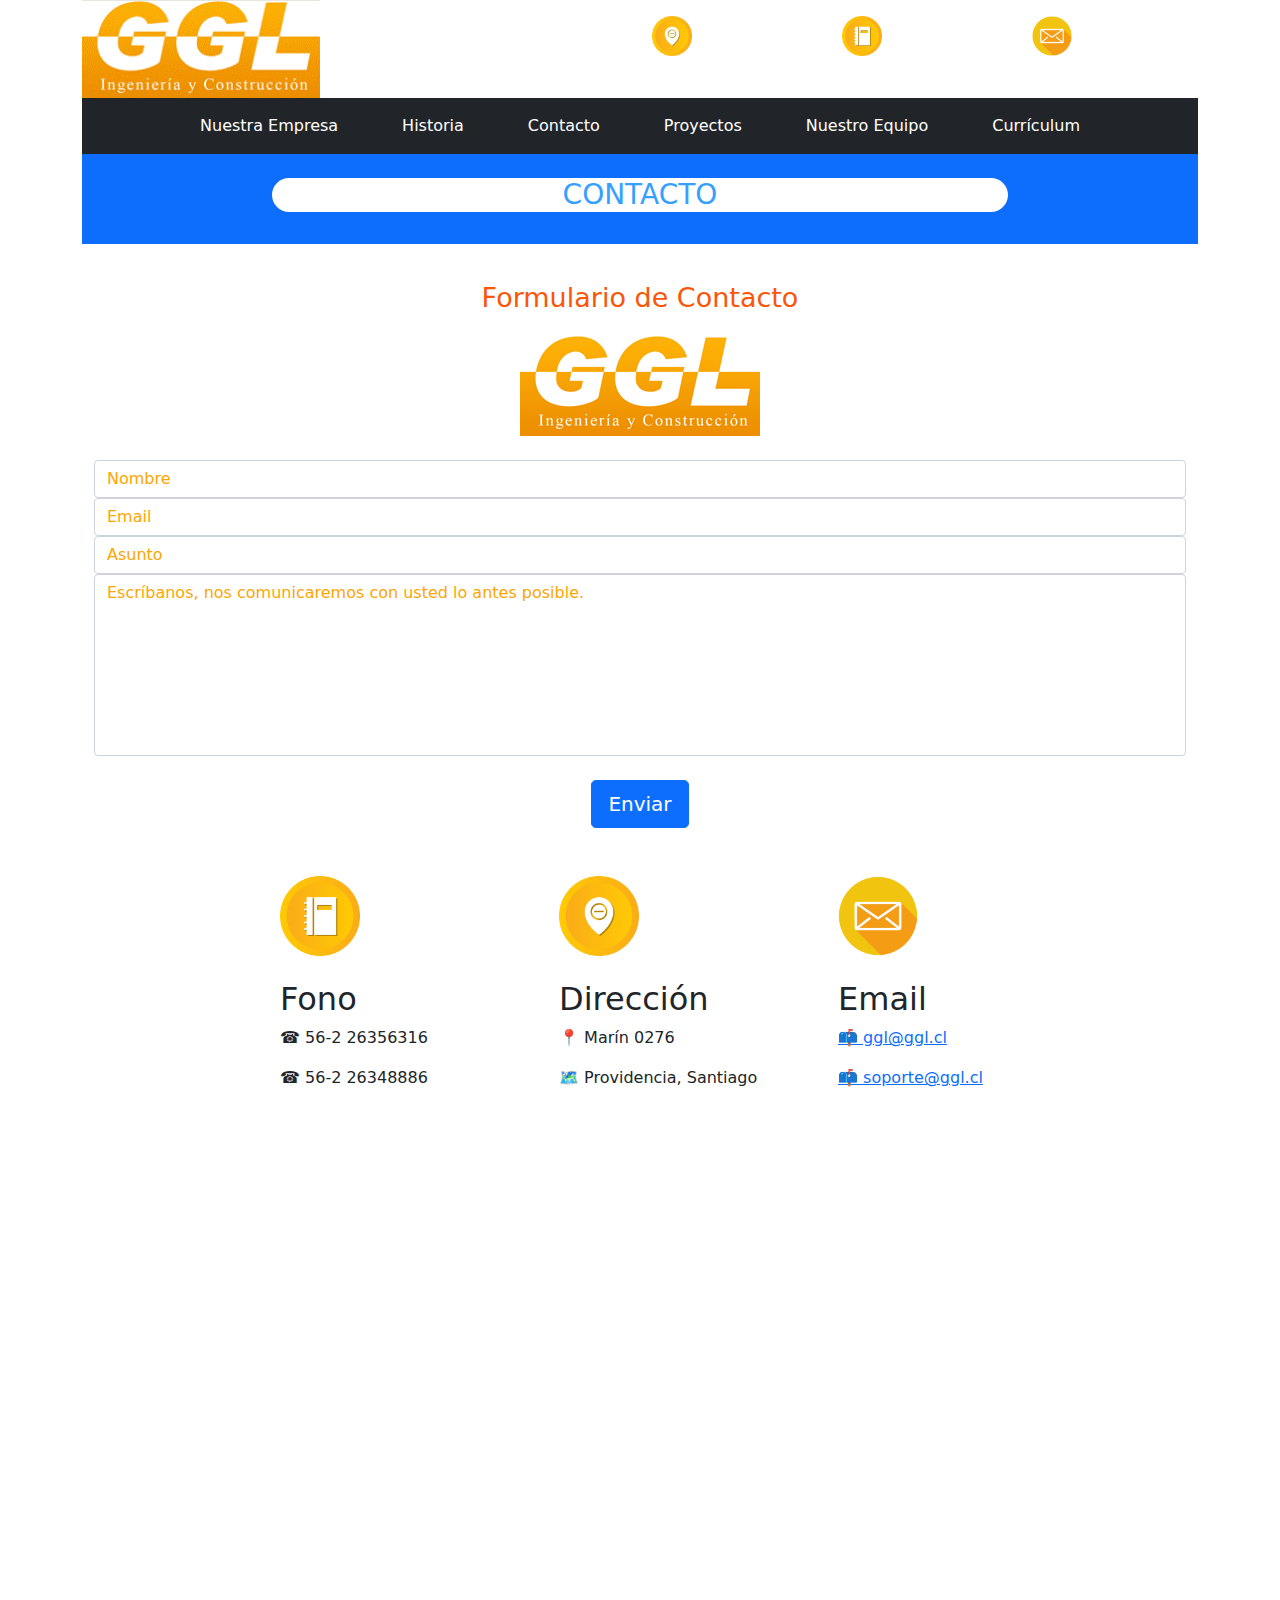
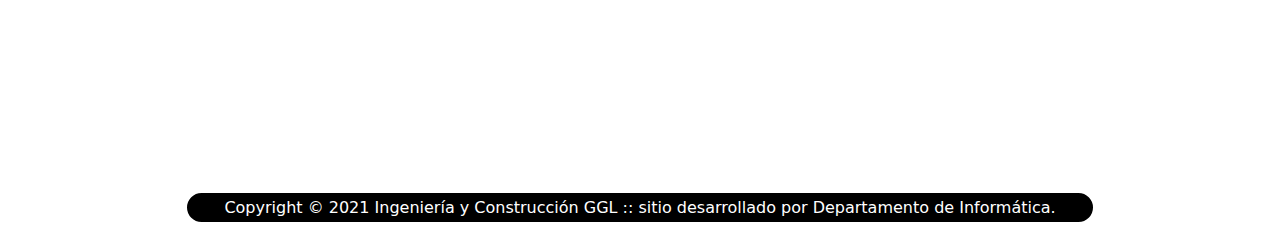
==== Contacto.html @ b9da2ab4 "envío de formulario exitoso a dominio ggl, se agrega página de agradecimiento" ====
<!DOCTYPE html>
<html lang="en">
<head>
    <meta charset="UTF-8">
    <meta name="viewport" content="width=device-width, initial-scale=1.0">
    <title>Contacto</title>
    <link rel="shortcut icon" type="image/x-icon" href="images/favicon.ico">
    <link rel="stylesheet" href="css/bootstrap.min.css">
    <link rel="stylesheet" href="css/styleContacto.css">
    <link rel="preconnect" href="https://fonts.gstatic.com">
    <link href="https://fonts.googleapis.com/css2?family=Exo:wght@300&display=swap" rel="stylesheet">
    
</head>
<body>

    <div class="container-md">
        <div class="row">
            
                <div class="col-md-6">
                    <a href="index.html"><img src="images/ggl.gif" alt="logo" height="98"></a>
                </div>
    
                <div class="col-3 col-sm-3 col-md-2">
                    <figure class="figure my-3">
                        <a href="https://goo.gl/maps/pduAFZhbrgpneGsy5"><img src="images/address.png" alt="search" height="40"></a>
                    </figure>
                </div>
                
    
                <div class="col-3 col-sm-3 col-md-2">
                    <figure class="figure my-3">
                        <a href="#phone0"><img src="images/phone.png" alt="phone" height="40"></a>
                    </figure>
                </div>
        
                <div class="col-3 col-sm-3 col-md-2">
                    <figure class="figure my-3">
                    <a href="mailto:ggl@ggl.cl"><img src="images/mail.png" alt="mail" height="40"></a>
                    </figure>
                </div>
        
        </div>
    </div>


    <div class="container-md">
        <nav class="navbar navbar-expand-md navbar-dark bg-dark">
            <button class="navbar-toggler" type="button" data-bs-toggle="collapse" data-bs-target="#navbarTogglerDemo03" aria-controls="navbarTogglerDemo03" aria-expanded="false" aria-label="Toggle navigation">
                <span class="navbar-toggler-icon"></span>
            </button>
            <div class="collapse navbar-collapse" id="navbarTogglerDemo03">
    
                <ul class="navbar-nav mx-auto">
    
                    <li class="nav-item mx-2 mx-sm-2 mx-md-2 mx-lg-4 mx-xl-4">
                        <a class="nav-link active" href="NuestraEmpresa.html">Nuestra Empresa</a>
                    </li>
    
                    <li class="nav-item mx-2 mx-sm-2 mx-md-2 mx-lg-4 mx-xl-4">
                        <a class="nav-link active" href="Historia.html">Historia</a>
                    </li>
    
                    <li class="nav-item mx-2 mx-sm-2 mx-md-2 mx-lg-4 mx-xl-4">
                        <a class="nav-link active" href="Contacto.html">Contacto</a>
                    </li>
    
                    <li class="nav-item mx-2 mx-sm-2 mx-md-2 mx-lg-4 mx-xl-4">
                        <a class="nav-link active" href="Proyectos.html">Proyectos</a>
                    </li>
    
                    <li class="nav-item mx-2 mx-sm-2 mx-md-2 mx-lg-4 mx-xl-4">
                        <a class="nav-link active" href="NuestroEquipo.html">Nuestro Equipo</a>
                    </li>
    
                    <li class="nav-item mx-2 mx-sm-2 mx-md-2 mx-lg-4 mx-xl-4">
                        <a class="nav-link active" href="Curriculum.html">Currículum</a>
                    </li>
    
                </ul>
    
            </div>
        </nav>
    </div>

    <div class="container-md">
        <div class="class-bg bg-primary">
    
            <div class="row">
                <div class="col-2 col-md-2"></div>
    
                <div class="col-8 col-md-8">
                    <br><h3>CONTACTO</h3><br>
                </div>
    
                <div class="col-2 col-md-2"></div>
                <br>
            </div>
    </div>

<br>


<!-- Expresiones regulares
- Nombre: ^[A-Za-zÑñÁáÉéÍíÓóÚúÜü\s]+$
- Correo: ^[a-z0-9]+(\.[_a-z0-9]+)*@[a-z0-9-]+(\.[a-z0-9-]+)*(\.[a-z]{2,15})$
- Comentarios: ^.{1,255}$ -->

<div class="container-md">
    <div class="row">
        <div class="col-md-12">
            <div class="well well-sm">
                <form class="form-horizontal" name="formulario" action = "https://formsubmit.co/jaguilar@ggl.cl" method = "POST">
                    
                    <fieldset>
                        <legend class="text-center header">Formulario de Contacto</legend>
                        <div class="img-align"><img src="images/logoClaro.jpg" alt="logo"></div><br>

                        <div class="form-group">
                            <div class="col-md-12">
                                <input name="name" type="text" placeholder="Nombre" title="el nombre solo acepta letras y espacios" pattern="^[A-Za-zÑñÁáÉéÍíÓóÚúÜü\s]+$" required class="form-control">
                            </div>
                        </div>

                        <div class="form-group">
                            <div class="col-md-12">
                                <input name="email" type="email" placeholder="Email" title="Formato de correo incorrecto" pattern="^[a-z0-9]+(\.[_a-z0-9]+)*@[a-z0-9-]+(\.[a-z0-9-]+)*(\.[a-z]{2,15})$" required class="form-control">
                            </div>
                        </div>

                        <div class="form-group">
                            <div class="col-md-12">
                                <input name="asunto" type="text" placeholder="Asunto" title="El Asunto es requerido" required class="form-control">
                            </div>
                        </div>

                        <div class="form-group">
                            <div class="col-md-12">
                                <textarea class="form-control" name="message" title="tu comentario no debe exceder los 255 caracteres" data-pattern="^.{1,255}$" required placeholder="Escríbanos, nos comunicaremos con usted lo antes posible." rows="7" required=""></textarea>

                            </div>
                        </div>
                        <br>
                        <div class="form-group">
                            <div class="col-md-12 text-center">
                                <button type="submit"" class="btn btn-primary btn-lg">Enviar</button>
                                <input type = "hidden" name = "_next" value = "http://127.0.0.1:5500/gracias.html">                                
                            </div>
                        </div>
                        

                    </fieldset>
                </form>
                

            </div>
        </div>
    </div>
</div>
<br><br>



<div class="container-md">
    <div class="row">

        <div class="col-md-2">
            
        </div>

        <div class="col-md-3" id="phone0">
            <img src="images/phone.png" alt="phoneContacto" height="80"><br>
            <br><h2>Fono</h2>
            <p>☎ 56-2 26356316</p>
            <p>☎ 56-2 26348886</p>
        </div>

        <div class="col-md-3">
            <img src="images/address.png" alt="addressContacto" height="80"><br>
            <br><h2>Dirección</h2>
            <p>📍 Marín 0276</p>
            <p>🗺️ Providencia, Santiago</p>
        </div>

        <div class="col-md-3">
            <img src="images/mail.png" alt="mailContacto" height="80"><br>
            <br><h2>Email</h2>
            <a href="mailto:ggl@ggl.cl"><p>📫 ggl@ggl.cl</p></a>
            <a href="mailto:soporte@ggl.cl"><p>📫 soporte@ggl.cl</p></a>
        </div>

    </div>
</div>

<br>

<div class="container-md">
    <div id="map-container-google-3" class="z-depth-1-half map-container-3">
        <iframe src="https://www.google.com/maps/embed?pb=!1m14!1m8!1m3!1d13316.78107694485!2d-70.6282379!3d-33.4442188!3m2!1i1024!2i768!4f13.1!3m3!1m2!1s0x0%3A0xf5a35c61541d020e!2sINGENIER%C3%8DA%20Y%20CONSTRUCCI%C3%93N%20GGL%20LIMITADA.!5e0!3m2!1ses-419!2scl!4v1607473046925!5m2!1ses-419!2scl" width="600" height="450" frameborder="0" style="border:0;" allowfullscreen="" aria-hidden="false" tabindex="0"></iframe>
    </div>
</div>



<div class="container-md">
    <div class="row">

        <div class="col-md-1">

        </div>

        <div class="col-md-10">
        <br><br><h6>Copyright © 2021 Ingeniería y Construcción GGL :: sitio desarrollado por Departamento de Informática.</h6>
        </div>

        <div class="col-md-1">
            
        </div>

    </div>
    
</div>

    
    <script src="js_bootstrap_bundle_with_popper/bootstrap.bundle.min.js"></script>
    <!-- <script src="script/app.js"></script> -->
    
</body>
</html>
---- css/styleContacto.css ----
.map-container-3{
    overflow:hidden;
    padding-bottom:56.25%;
    position:relative;
    height:0;
    }
    .map-container-3 iframe{
    left:0;
    top:0;
    height:100%;
    width:100%;
    position:absolute;
    }



    h3{
        color: #36A0FF ;
        text-align: center;
        border-radius: 1.5em;
        background-color: white;
    }
    
    
    h6{
        border: solid 5px black;
        text-align: center;
        color: white;
        background-color: black;
        border-radius: 1.5em;
    }

    h5{
        text-align: center;
        font-family: 'Exo', sans-serif;
    }

    h4{
        text-align: center;
        font-family: 'Exo', sans-serif;
        border-bottom: 4px solid #88be4c;
    }



    .header {
        color: #fb5607;
        /* color: #36A0FF; */
        font-size: 27px;
        padding: 10px;
    }
    
    .bigicon {
        font-size: 35px;
        color: #36A0FF;
    }


    .img-align{
        text-align: center;
    }



    .form-horizontal {
      --form-ok-color: #4caf50;
      --form-error-color: #f44336;
      --form-active-color: #000;
  }

  .form-horizontal textarea {
    resize: none;
  }
    
    .form-horizontal *::placeholder {
      /* color: #fb5607; */
      color: orange;
    }
    
    /* .form-horizontal [required]:valid {
      border: thin solid var(--form-ok-color);
    }
    
    
    .form-horizontal [required]:invalid {
      border: thin solid var(--form-error-color);
    } */
    
    /* .form-horizontal-error {
      margin-top: -1rem;
      font-size: 80%;
      background-color: var(--form-error-color);
      color: #fff;
      transition: all 800ms ease;
    }
    
    .form-horizontal-error.is-active {
      display: block;
      animation: show-message 1s 1 normal 0s ease-out both;
    }
    
    .none {
      display: none;
    }
    
    @keyframes show-message {
      0% {
        visibility: hidden;
        opacity: 0;
      }
    
      100% {
        visibility: visible;
        opacity: 1;
      }
    } */
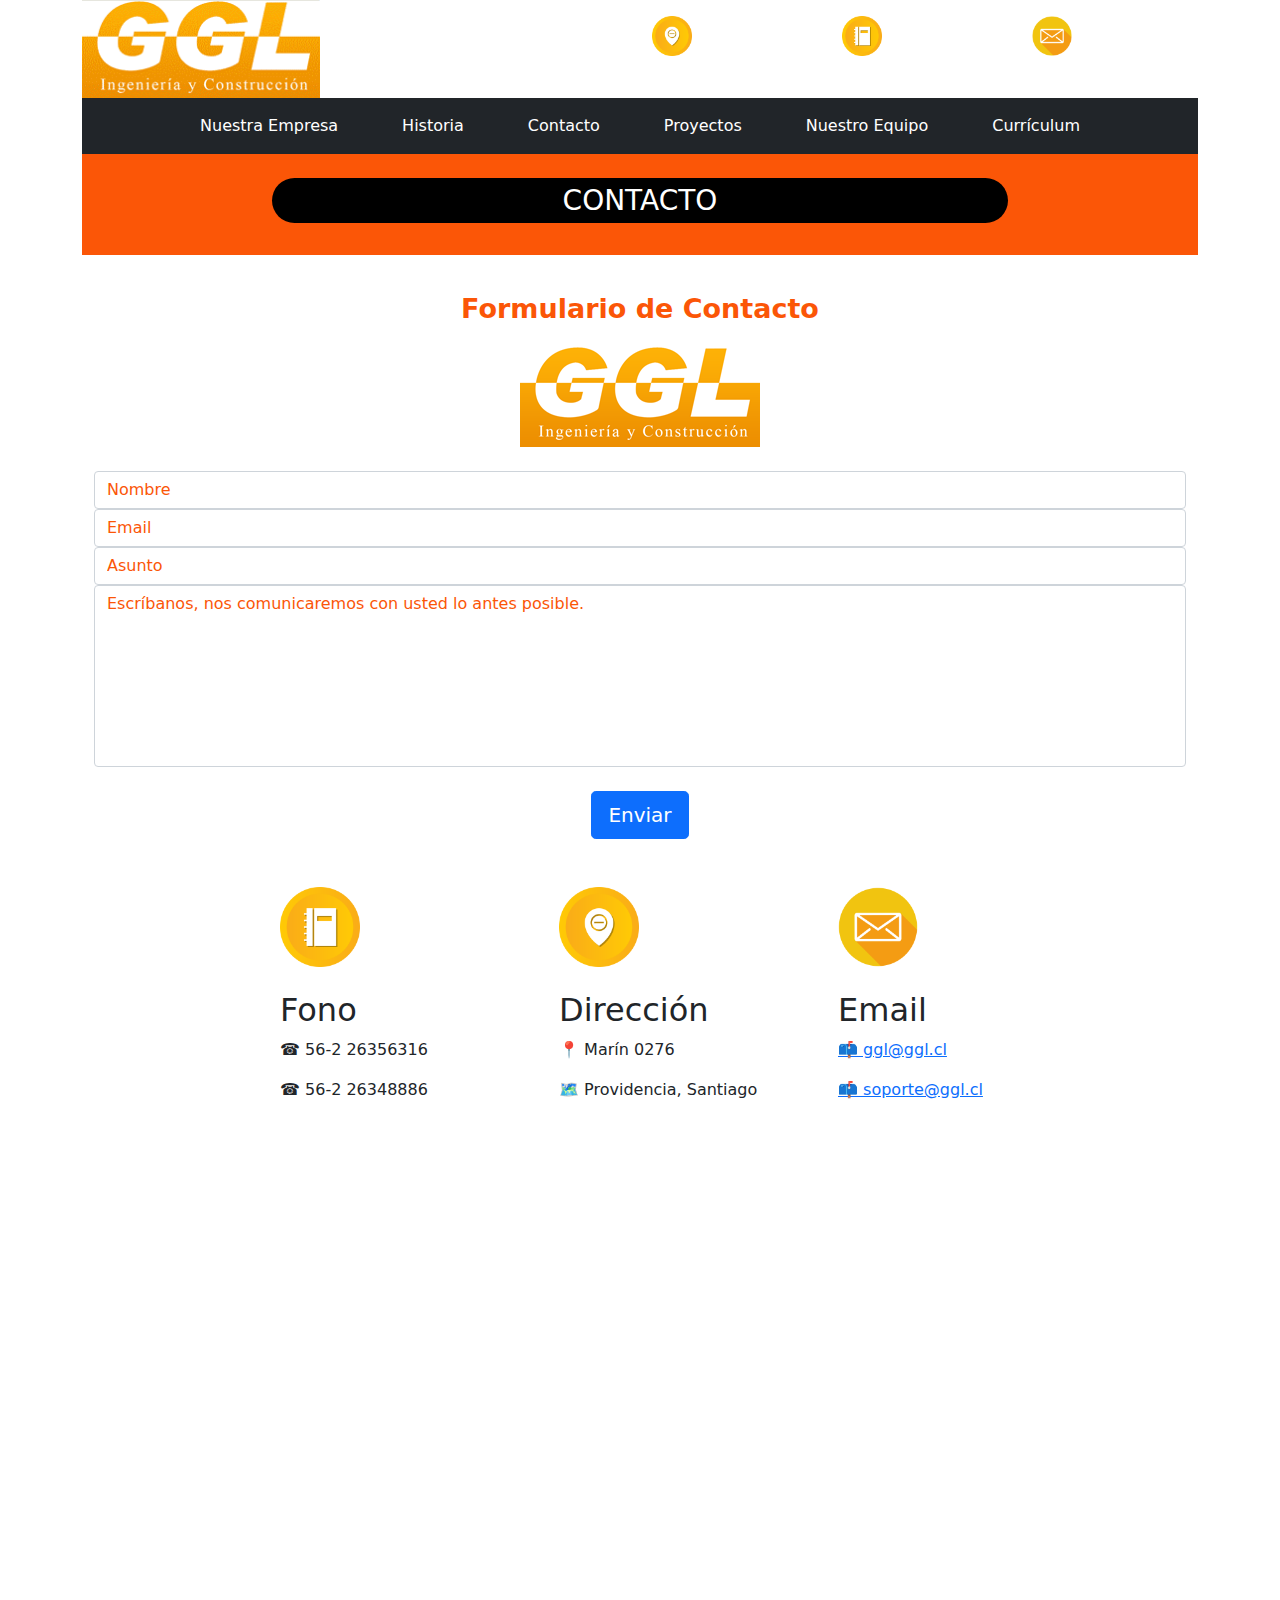
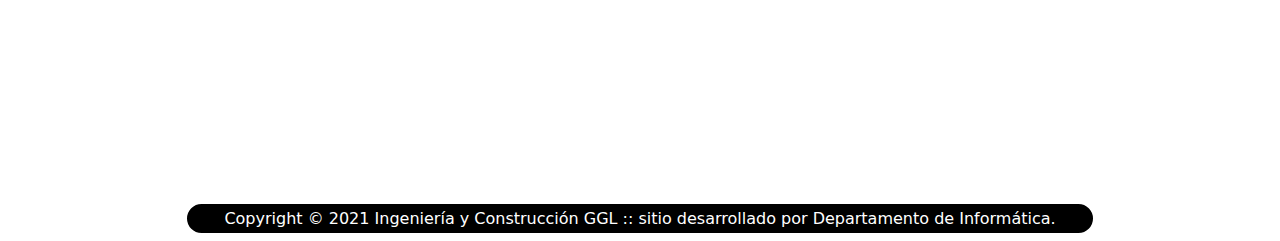
==== commit b8b70e7a: "cambio de colores a títulos" ====
--- a/Contacto.html
+++ b/Contacto.html
@@ -83,7 +83,7 @@
     </div>
 
     <div class="container-md">
-        <div class="class-bg bg-primary">
+        <div class="class-bg">
     
             <div class="row">
                 <div class="col-2 col-md-2"></div>
@@ -143,7 +143,8 @@
                         <div class="form-group">
                             <div class="col-md-12 text-center">
                                 <button type="submit"" class="btn btn-primary btn-lg">Enviar</button>
-                                <input type = "hidden" name = "_next" value = "http://127.0.0.1:5500/gracias.html">                                
+                                <input type = "hidden" name = "_next" value = "https://joelsilvi.github.io/Joel/gracias.html">                                
+                                <!-- <input type = "hidden" name = "_next" value = "http://127.0.0.1:5500/gracias.html">                                 -->
                             </div>
                         </div>
                         
--- a/css/styleContacto.css
+++ b/css/styleContacto.css
@@ -15,10 +15,15 @@
 
 
     h3{
-        color: #36A0FF ;
+        color: white ;
         text-align: center;
         border-radius: 1.5em;
-        background-color: white;
+        background-color: black;
+        padding: .2em;
+    }
+
+    .class-bg{
+      background-color: #fb5607 ;
     }
     
     
@@ -42,12 +47,12 @@
     }
 
 
-
     .header {
         color: #fb5607;
         /* color: #36A0FF; */
         font-size: 27px;
         padding: 10px;
+        font-weight: bold;
     }
     
     .bigicon {
@@ -74,7 +79,7 @@
     
     .form-horizontal *::placeholder {
       /* color: #fb5607; */
-      color: orange;
+      color:#fb5607;
     }
     
     /* .form-horizontal [required]:valid {
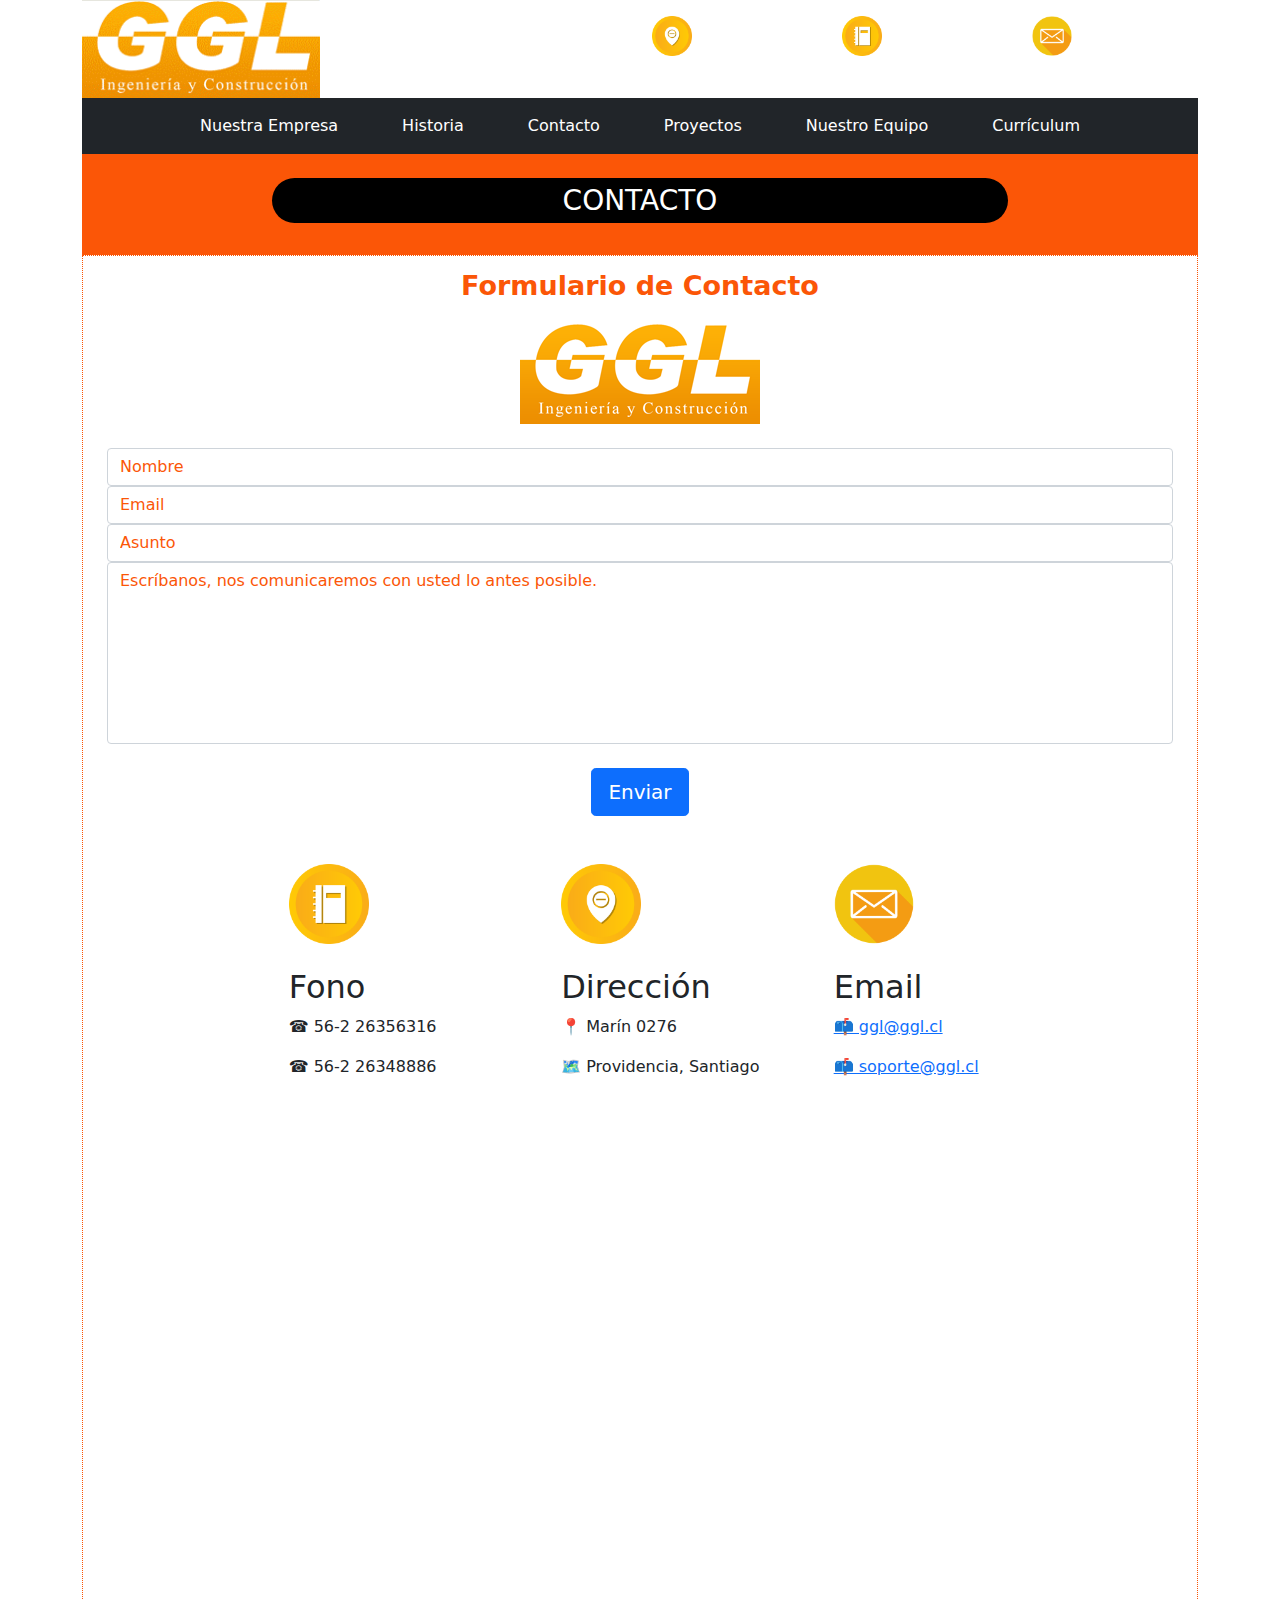
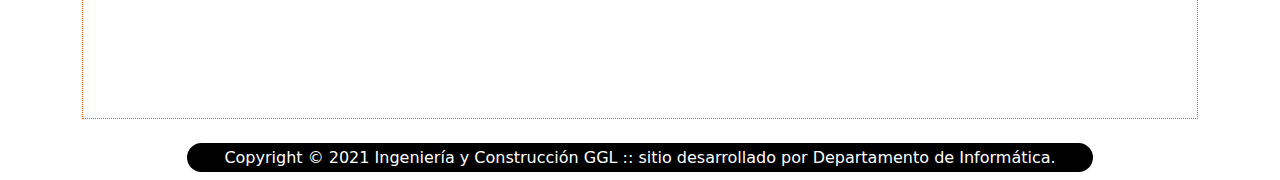
==== commit 8a668491: "se agrega border dotted" ====
--- a/Contacto.html
+++ b/Contacto.html
@@ -97,13 +97,12 @@
             </div>
     </div>
 
-<br>
-
-
 <!-- Expresiones regulares
 - Nombre: ^[A-Za-zÑñÁáÉéÍíÓóÚúÜü\s]+$
 - Correo: ^[a-z0-9]+(\.[_a-z0-9]+)*@[a-z0-9-]+(\.[a-z0-9-]+)*(\.[a-z]{2,15})$
 - Comentarios: ^.{1,255}$ -->
+
+<div class="container bordeado">
 
 <div class="container-md">
     <div class="row">
@@ -201,6 +200,8 @@
 </div>
 
 
+</div>
+
 
 <div class="container-md">
     <div class="row">
@@ -210,7 +211,7 @@
         </div>
 
         <div class="col-md-10">
-        <br><br><h6>Copyright © 2021 Ingeniería y Construcción GGL :: sitio desarrollado por Departamento de Informática.</h6>
+        <br><h6>Copyright © 2021 Ingeniería y Construcción GGL :: sitio desarrollado por Departamento de Informática.</h6>
         </div>
 
         <div class="col-md-1">
@@ -221,6 +222,7 @@
     
 </div>
 
+</div>
     
     <script src="js_bootstrap_bundle_with_popper/bootstrap.bundle.min.js"></script>
     <!-- <script src="script/app.js"></script> -->
--- a/css/styleContacto.css
+++ b/css/styleContacto.css
@@ -119,3 +119,8 @@
         opacity: 1;
       }
     } */
+
+
+    .bordeado{
+      border: #fb5607 1px dotted;
+  }
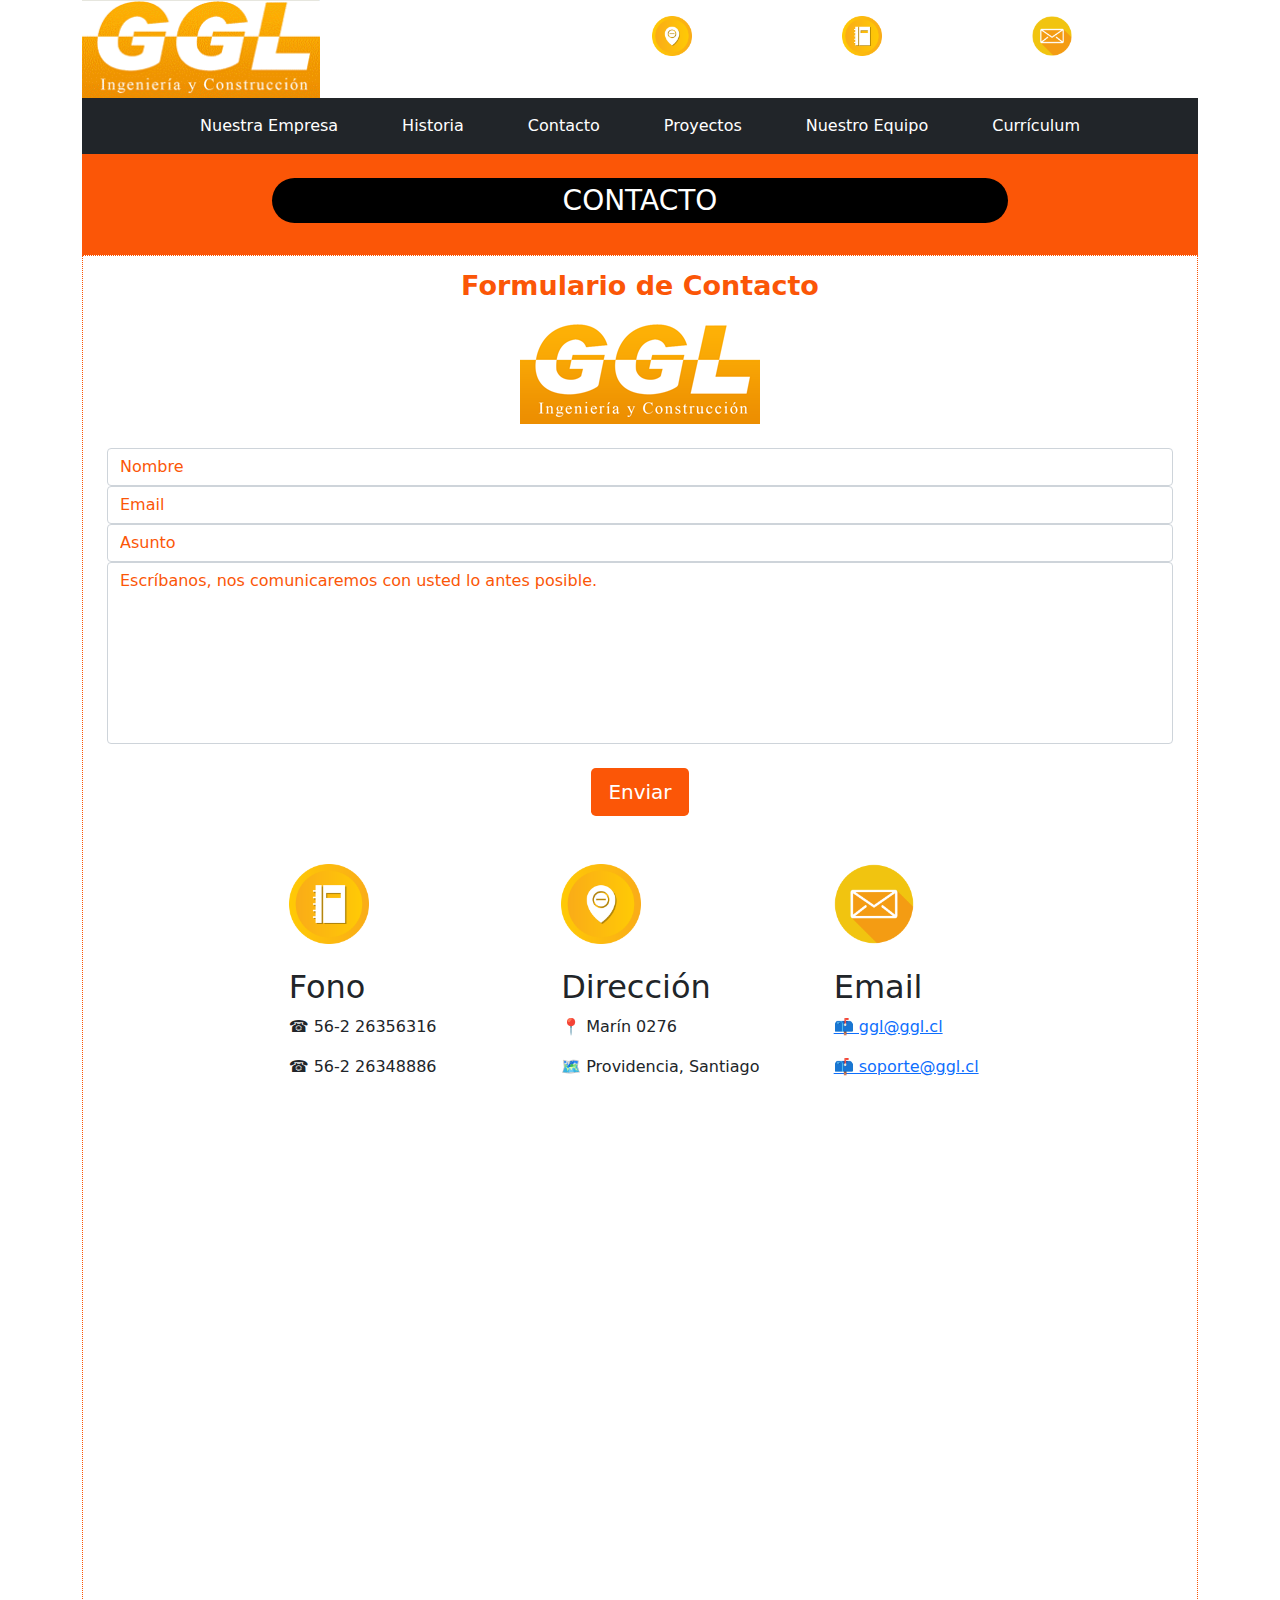
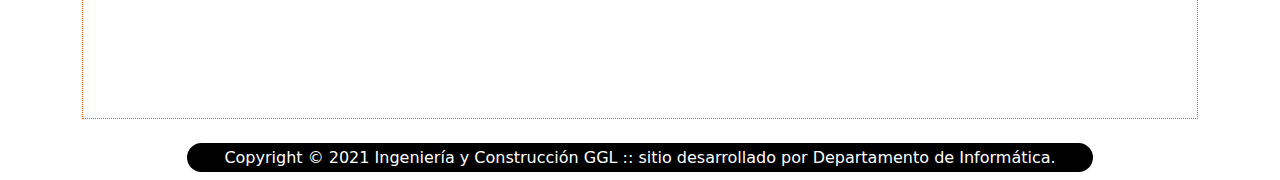
==== commit eaa08599: "cambio colores botones, actualización gracias" ====
--- a/Contacto.html
+++ b/Contacto.html
@@ -35,7 +35,7 @@
         
                 <div class="col-3 col-sm-3 col-md-2">
                     <figure class="figure my-3">
-                    <a href="mailto:ggl@ggl.cl"><img src="images/mail.png" alt="mail" height="40"></a>
+                    <a href="mailto:soporte@ggl.cl"><img src="images/mail.png" alt="mail" height="40"></a>
                     </figure>
                 </div>
         
@@ -141,7 +141,7 @@
                         <br>
                         <div class="form-group">
                             <div class="col-md-12 text-center">
-                                <button type="submit"" class="btn btn-primary btn-lg">Enviar</button>
+                                <button type="submit"" class="btn naranja btn-lg">Enviar</button>
                                 <input type = "hidden" name = "_next" value = "https://joelsilvi.github.io/Joel/gracias.html">                                
                                 <!-- <input type = "hidden" name = "_next" value = "http://127.0.0.1:5500/gracias.html">                                 -->
                             </div>
--- a/css/styleContacto.css
+++ b/css/styleContacto.css
@@ -124,3 +124,8 @@
     .bordeado{
       border: #fb5607 1px dotted;
   }
+
+  .naranja{
+    background-color: #fb5607;
+    color: white;
+}
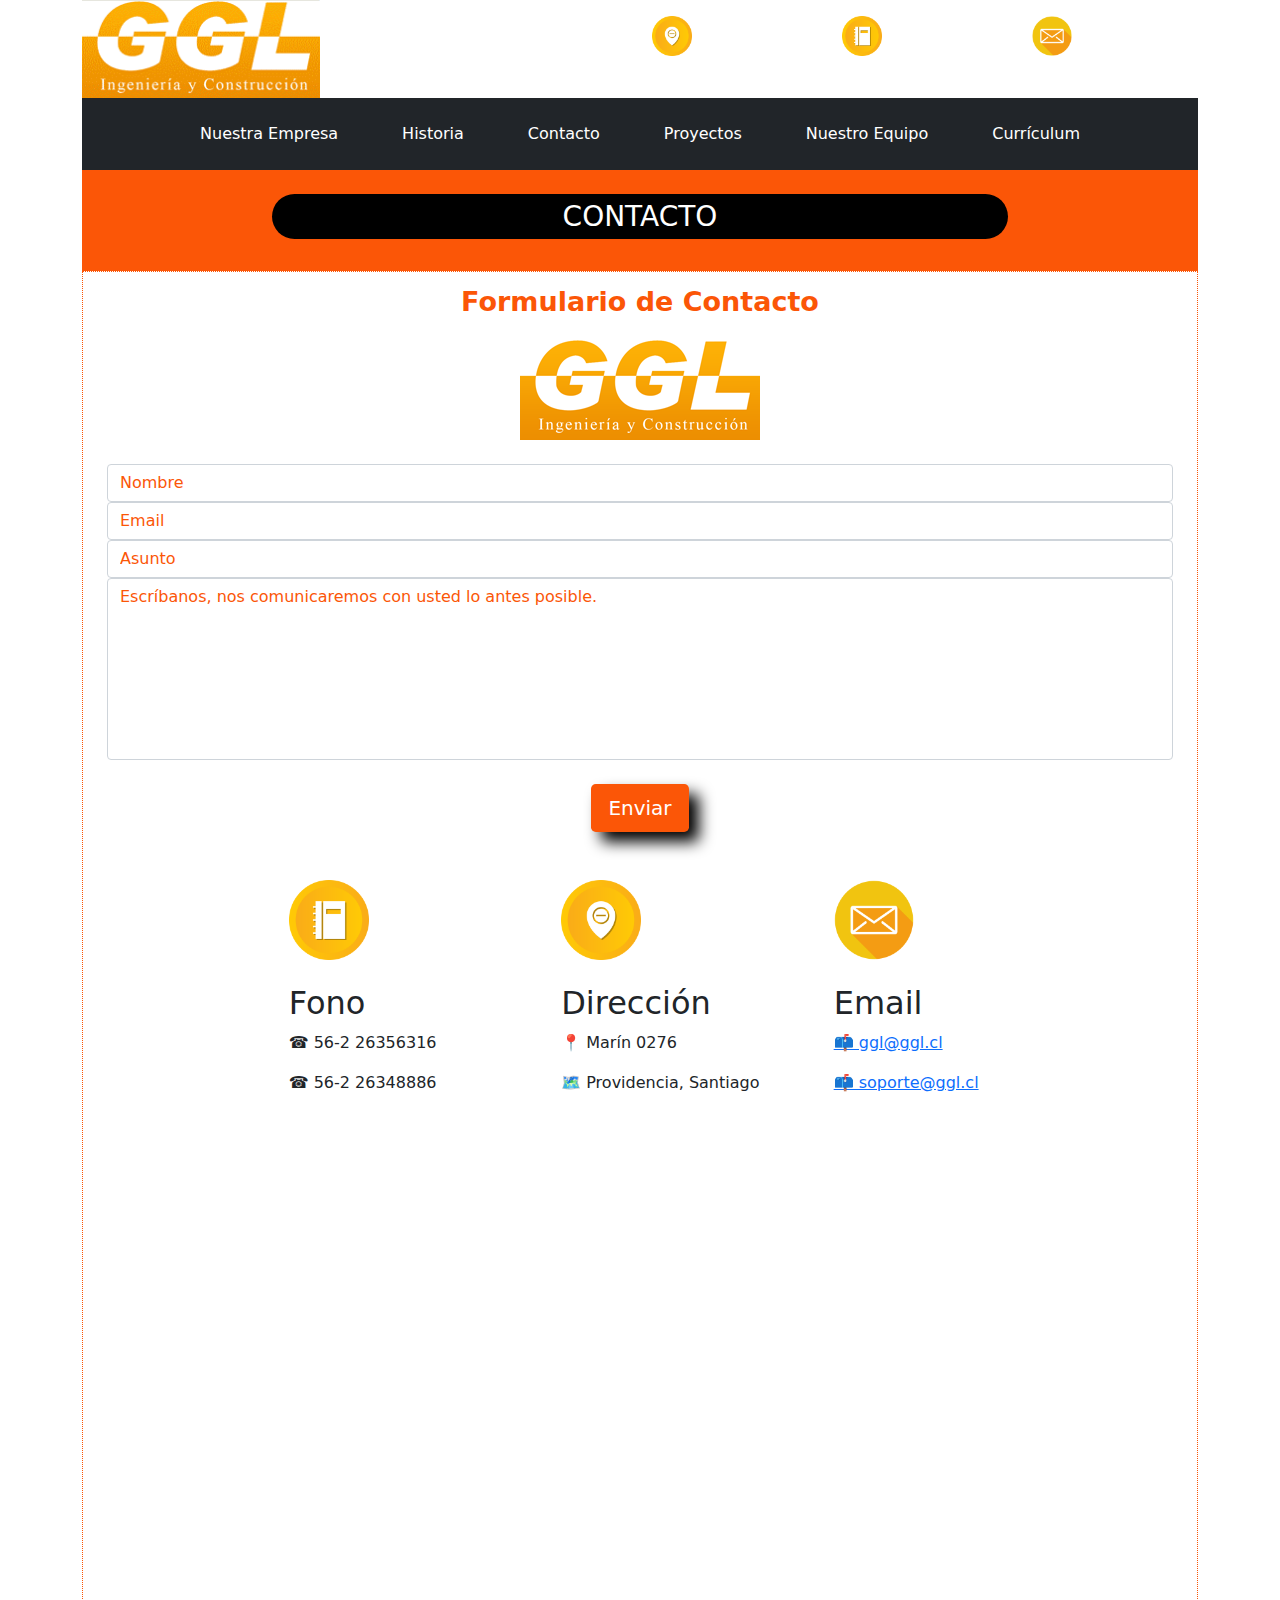
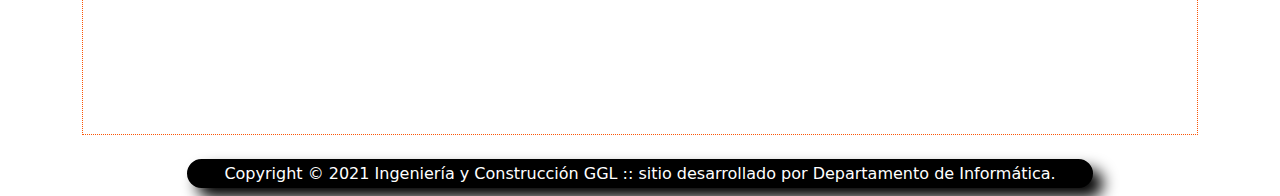
==== commit 2c3ddf0b: "agregando hover y sombra al sitio" ====
--- a/Contacto.html
+++ b/Contacto.html
@@ -50,29 +50,29 @@
             </button>
             <div class="collapse navbar-collapse" id="navbarTogglerDemo03">
     
-                <ul class="navbar-nav mx-auto">
-    
-                    <li class="nav-item mx-2 mx-sm-2 mx-md-2 mx-lg-4 mx-xl-4">
+                <ul class="navbar-nav mx-auto mt-2 mb-2">
+    
+                    <li class="nav-item mx-2 mx-sm-2 mx-md-2 mx-lg-4 mx-xl-4 menu">
                         <a class="nav-link active" href="NuestraEmpresa.html">Nuestra Empresa</a>
                     </li>
     
-                    <li class="nav-item mx-2 mx-sm-2 mx-md-2 mx-lg-4 mx-xl-4">
+                    <li class="nav-item mx-2 mx-sm-2 mx-md-2 mx-lg-4 mx-xl-4 menu">
                         <a class="nav-link active" href="Historia.html">Historia</a>
                     </li>
     
-                    <li class="nav-item mx-2 mx-sm-2 mx-md-2 mx-lg-4 mx-xl-4">
+                    <li class="nav-item mx-2 mx-sm-2 mx-md-2 mx-lg-4 mx-xl-4 menu">
                         <a class="nav-link active" href="Contacto.html">Contacto</a>
                     </li>
     
-                    <li class="nav-item mx-2 mx-sm-2 mx-md-2 mx-lg-4 mx-xl-4">
+                    <li class="nav-item mx-2 mx-sm-2 mx-md-2 mx-lg-4 mx-xl-4 menu">
                         <a class="nav-link active" href="Proyectos.html">Proyectos</a>
                     </li>
     
-                    <li class="nav-item mx-2 mx-sm-2 mx-md-2 mx-lg-4 mx-xl-4">
+                    <li class="nav-item mx-2 mx-sm-2 mx-md-2 mx-lg-4 mx-xl-4 menu">
                         <a class="nav-link active" href="NuestroEquipo.html">Nuestro Equipo</a>
                     </li>
     
-                    <li class="nav-item mx-2 mx-sm-2 mx-md-2 mx-lg-4 mx-xl-4">
+                    <li class="nav-item mx-2 mx-sm-2 mx-md-2 mx-lg-4 mx-xl-4 menu">
                         <a class="nav-link active" href="Curriculum.html">Currículum</a>
                     </li>
     
@@ -206,16 +206,8 @@
 <div class="container-md">
     <div class="row">
 
-        <div class="col-md-1">
-
-        </div>
-
-        <div class="col-md-10">
-        <br><h6>Copyright © 2021 Ingeniería y Construcción GGL :: sitio desarrollado por Departamento de Informática.</h6>
-        </div>
-
-        <div class="col-md-1">
-            
+        <div class="col-md-10 mx-auto">
+            <br><h6 class="sombra">Copyright © 2021 Ingeniería y Construcción GGL :: sitio desarrollado por Departamento de Informática.</h6>
         </div>
 
     </div>
--- a/css/styleContacto.css
+++ b/css/styleContacto.css
@@ -121,11 +121,29 @@
     } */
 
 
-    .bordeado{
-      border: #fb5607 1px dotted;
-  }
+.bordeado{
+    border: #fb5607 1px dotted;
+}
 
-  .naranja{
-    background-color: #fb5607;
-    color: white;
+.naranja{
+  background-color: #fb5607;
+  color: white;
+  box-shadow: 10px 10px 15px black;
 }
+
+.naranja:hover{
+  background-color: coral;
+  color: white;
+}
+
+.sombra{
+  box-shadow: 10px 10px 15px black;
+}
+
+.menu:hover{
+  border-radius: 1em;
+  background-color: #fb5607;
+  color: white;
+  border: 2px solid white;
+  padding: 0 1em 0 1em;
+}
